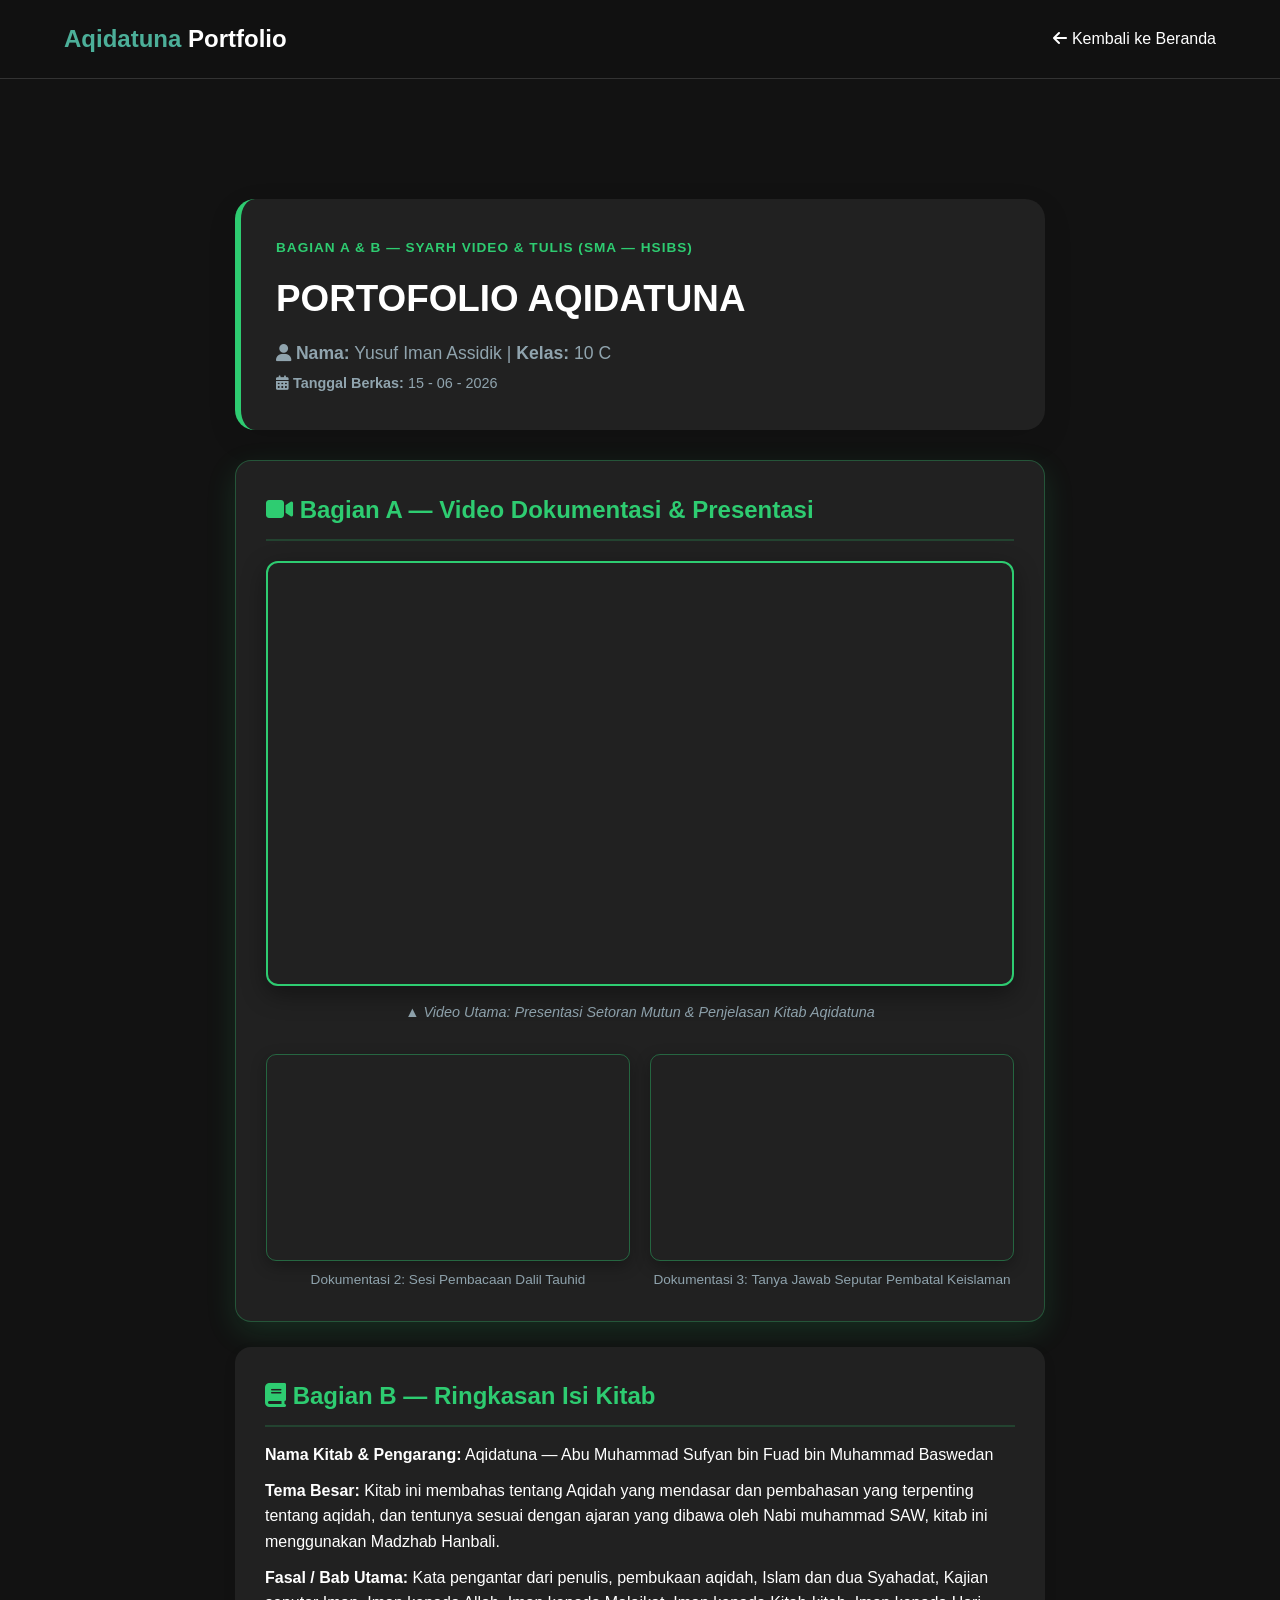
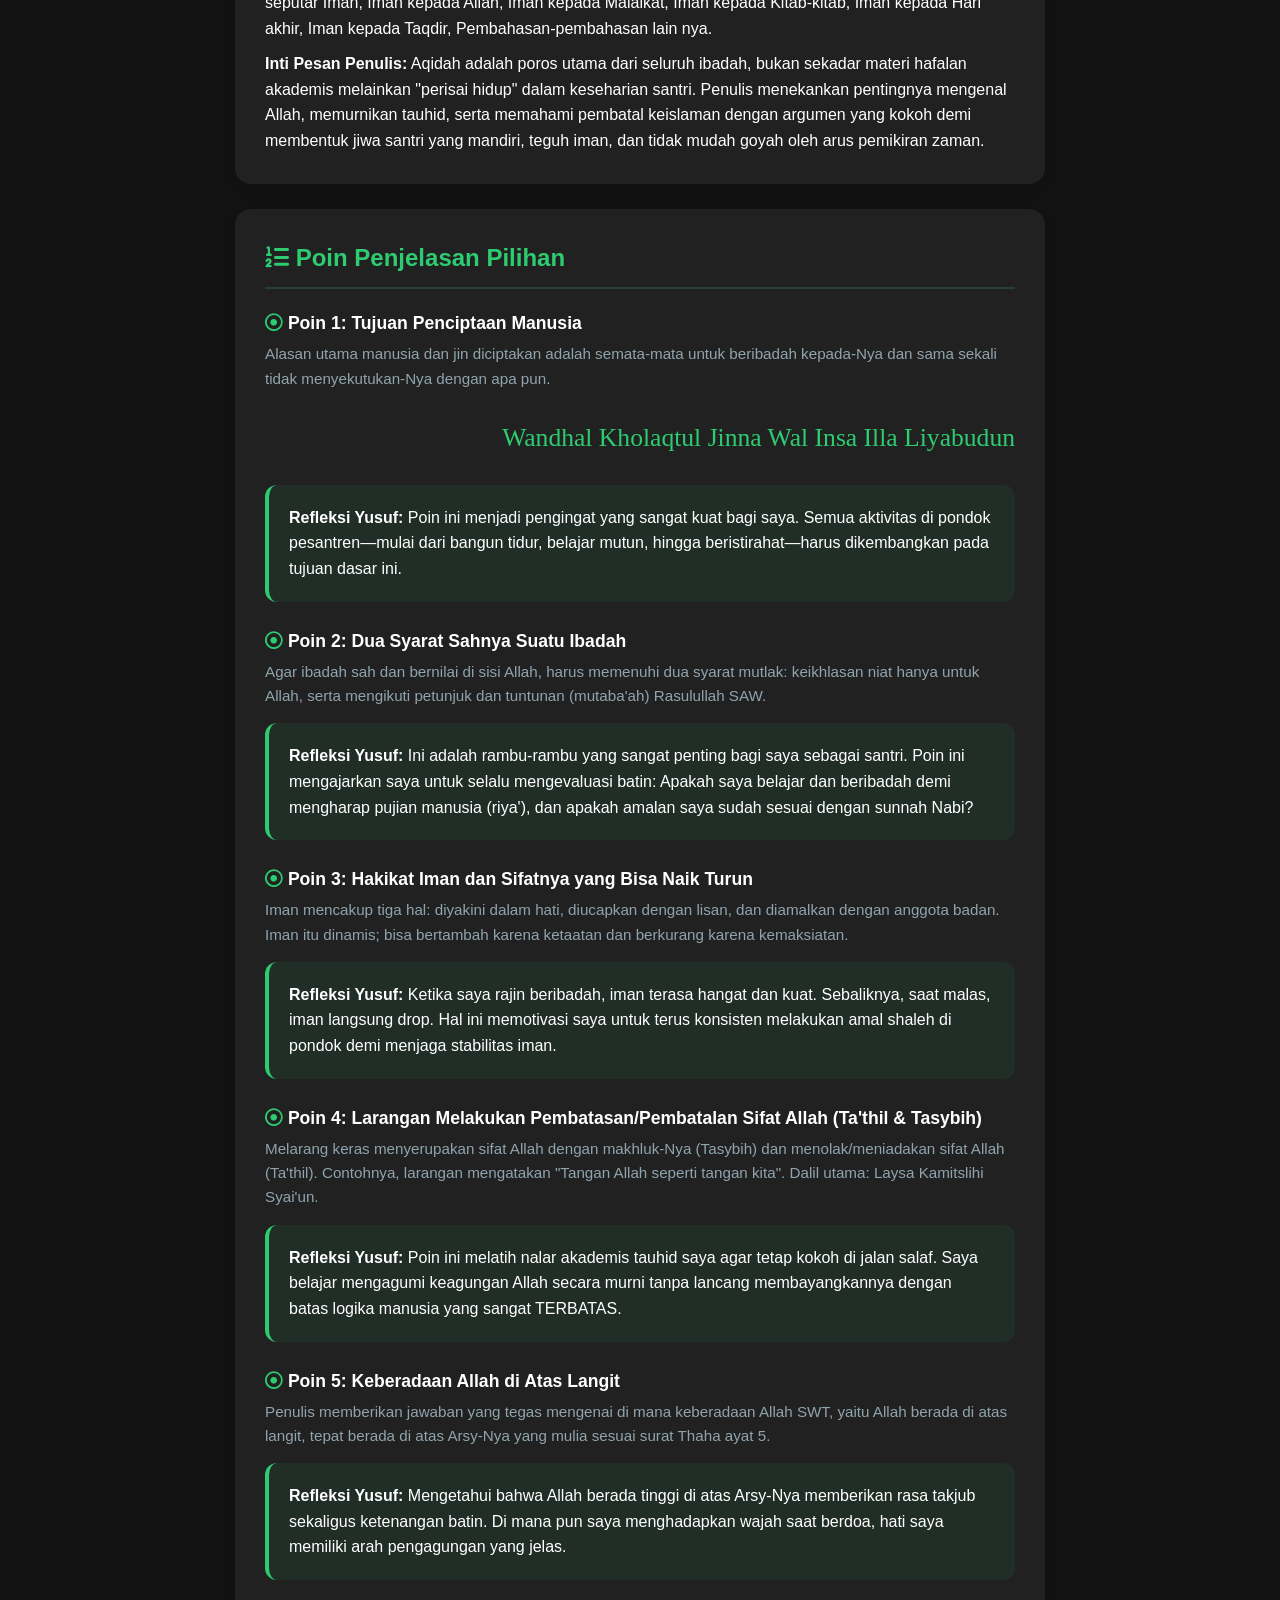
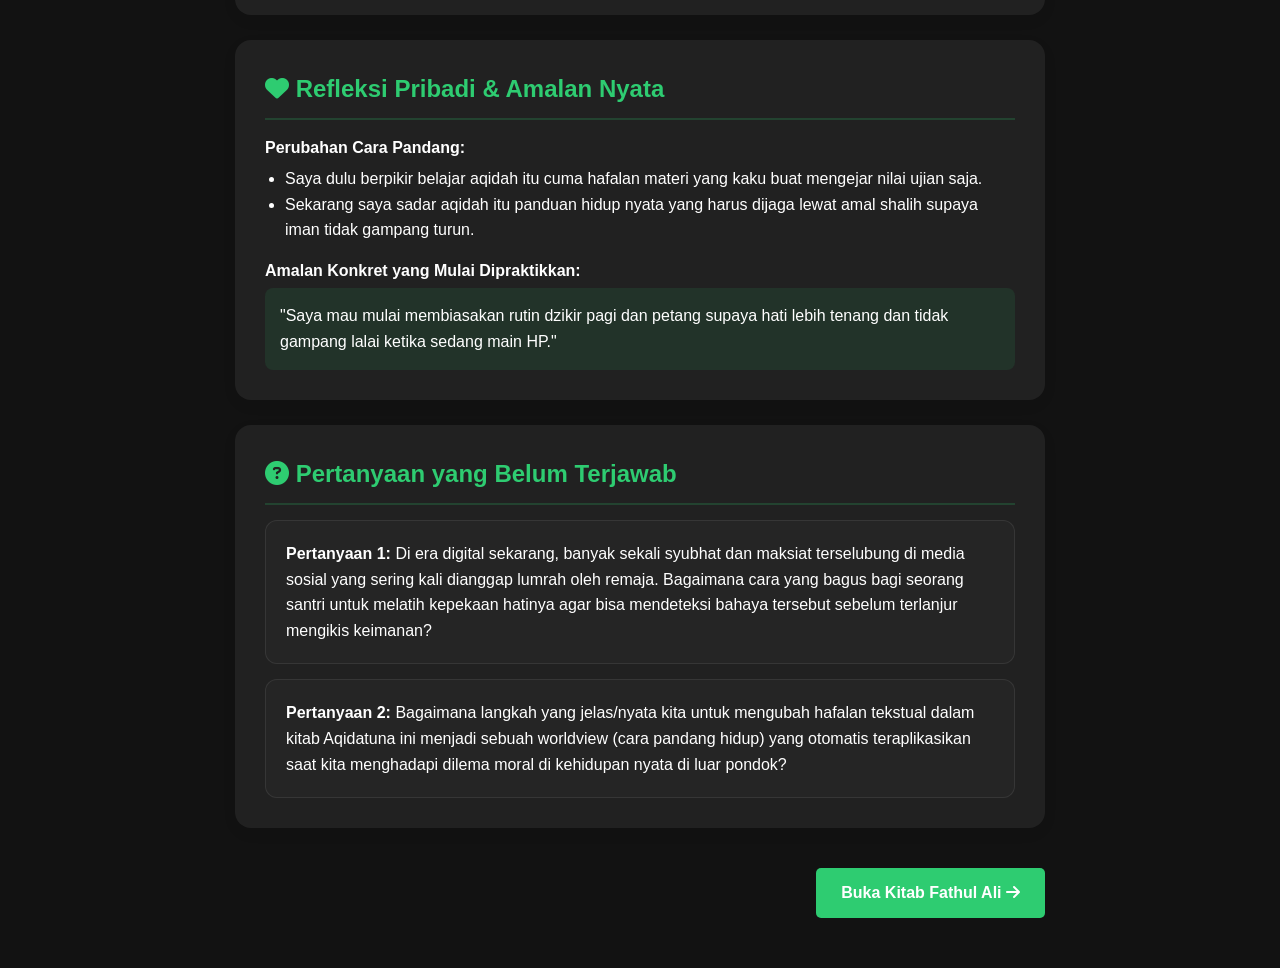
==== portofolio-aqidatuna.html @ bbc08b17 "init project" ====
<!DOCTYPE html>
<html lang="id">
<head>
    <meta charset="UTF-8">
    <meta name="viewport" content="width=device-width, initial-scale=1.0">
    <title>Portofolio Aqidatuna - Yusuf Iman Assidik</title>
    <link rel="stylesheet" href="https://cdnjs.cloudflare.com/ajax/libs/font-awesome/6.5.1/css/all.min.css">
    <link rel="stylesheet" href="style.css">
    <style>
        .parent-container { max-width: 850px; margin: 120px auto 50px auto; padding: 0 20px; }
        .identity-banner { background: var(--card-bg); border-radius: 20px; padding: 35px; border-left: 6px solid #2ecc71; margin-bottom: 30px; box-shadow: 0 10px 30px rgba(0,0,0,0.1); }
        .materi-card { background: var(--card-bg); border-radius: 16px; padding: 30px; margin-bottom: 25px; box-shadow: 0 5px 15px rgba(0,0,0,0.05); }
        .arabic-text { font-size: 1.6rem; font-family: 'Amiri', serif; line-height: 2.5; text-align: right; direction: rtl; margin: 15px 0; color: #2ecc71; }
        .refleksi-box { background: rgba(46, 204, 113, 0.08); padding: 20px; border-radius: 12px; margin-top: 15px; border-left: 4px solid #2ecc71; }
        .qna-card { background: rgba(255,255,255,0.02); border: 1px solid rgba(255,255,255,0.08); padding: 20px; border-radius: 12px; margin-top: 15px; }
        .light-mode .qna-card { background: rgba(0,0,0,0.02); border-color: rgba(0,0,0,0.05); }
        .nav-buttons { display: flex; justify-content: space-between; margin-top: 40px; }
    </style>
</head>
<body class="dark-mode">
    <header class="header">
        <div class="logo"><span>Aqidatuna</span> Portfolio</div>
        <nav>
            <ul class="nav-menu">
                <li><a href="index.html#projects"><i class="fas fa-arrow-left"></i> Kembali ke Beranda</a></li>
            </ul>
        </nav>
    </header>

    <div class="parent-container">
        <div class="identity-banner">
            <span style="color: #2ecc71; font-weight: bold; letter-spacing: 1px; text-transform: uppercase; font-size: 0.85rem;">Bagian A & B — Syarh Video & Tulis (SMA — HSIBS)</span>
            <h1 style="font-size: 2.3rem; margin: 10px 0; color: var(--putih-teks);">PORTOFOLIO AQIDATUNA</h1>
            <p style="font-size: 1.1rem; color: var(--hijau-kalem);"><i class="fas fa-user"></i> <strong>Nama:</strong> Yusuf Iman Assidik | <strong>Kelas:</strong> 10 C</p>
            <p style="font-size: 0.9rem; color: var(--hijau-kalem); margin-top: 5px;"><i class="fas fa-calendar-alt"></i> <strong>Tanggal Berkas:</strong> 15 - 06 - 2026</p>
        </div>

        <div class="materi-card" style="border: 1px solid rgba(46, 204, 113, 0.3); box-shadow: 0 10px 30px rgba(46, 204, 113, 0.15);">
            <h2 style="color: #2ecc71; border-bottom: 2px solid rgba(46, 204, 113, 0.2); padding-bottom: 10px; margin-bottom: 20px;">
                <i class="fas fa-video"></i> Bagian A — Video Dokumentasi & Presentasi
            </h2>
            
            <div class="main-video" style="position: relative; padding-bottom: 56.25%; height: 0; overflow: hidden; max-width: 100%; border-radius: 12px; margin-bottom: 15px; box-shadow: 0 8px 24px rgba(0,0,0,0.4); border: 2px solid #2ecc71;">
                <iframe src="https://drive.google.com/file/d/1DZRh9yDJXl0GiHxTYDhAKfuanOThkNll/view" style="position: absolute; top: 0; left: 0; width: 100%; height: 100%; border: none;" allowfullscreen></iframe>
            </div>
            <p style="color: var(--hijau-kalem); font-size: 0.9rem; margin-bottom: 30px; text-align: center; font-style: italic;">▲ Video Utama: Presentasi Setoran Mutun & Penjelasan Kitab Aqidatuna</p>

            <div class="sub-video-grid" style="display: grid; grid-template-columns: repeat(auto-fit, minmax(280px, 1fr)); gap: 20px;">
                <div>
                    <div style="position: relative; padding-bottom: 56.25%; height: 0; overflow: hidden; border-radius: 10px; box-shadow: 0 5px 15px rgba(0,0,0,0.3); border: 1px solid rgba(46, 204, 113, 0.4);">
                        <iframe src="https://drive.google.com/file/d/14jREDyd_kbwCpRzvKO28LNCaBOlIFTAy/view?usp=drive_link " style="position: absolute; top: 0; left: 0; width: 100%; height: 100%; border: none;" allowfullscreen></iframe>
                    </div>
                    <p style="color: var(--hijau-kalem); font-size: 0.85rem; margin-top: 8px; text-align: center;">Dokumentasi 2: Sesi Pembacaan Dalil Tauhid</p>
                </div>
                <div>
                    <div style="position: relative; padding-bottom: 56.25%; height: 0; overflow: hidden; border-radius: 10px; box-shadow: 0 5px 15px rgba(0,0,0,0.3); border: 1px solid rgba(46, 204, 113, 0.4);">
                        <iframe src="https://drive.google.com/file/d/1yWGfNMpVQgR9YWp_QHHrz1KunPrBne9O/view?usp=drive_link" style="position: absolute; top: 0; left: 0; width: 100%; height: 100%; border: none;" allowfullscreen></iframe>
                    </div>
                    <p style="color: var(--hijau-kalem); font-size: 0.85rem; margin-top: 8px; text-align: center;">Dokumentasi 3: Tanya Jawab Seputar Pembatal Keislaman</p>
                </div>
            </div>
        </div>

        <div class="materi-card">
            <h2 style="color: #2ecc71; border-bottom: 2px solid rgba(46, 204, 113, 0.2); padding-bottom: 10px;"><i class="fas fa-book"></i> Bagian B — Ringkasan Isi Kitab</h2>
            <p style="margin-top: 15px;"><strong>Nama Kitab & Pengarang:</strong> Aqidatuna — Abu Muhammad Sufyan bin Fuad bin Muhammad Baswedan</p>
            <p style="margin-top: 10px;"><strong>Tema Besar:</strong> Kitab ini membahas tentang Aqidah yang mendasar dan pembahasan yang terpenting tentang aqidah, dan tentunya sesuai dengan ajaran yang dibawa oleh Nabi muhammad SAW, kitab ini menggunakan Madzhab Hanbali.</p>
            <p style="margin-top: 10px;"><strong>Fasal / Bab Utama:</strong> Kata pengantar dari penulis, pembukaan aqidah, Islam dan dua Syahadat, Kajian seputar Iman, Iman kepada Allah, Iman kepada Malaikat, Iman kepada Kitab-kitab, Iman kepada Hari akhir, Iman kepada Taqdir, Pembahasan-pembahasan lain nya.</p>
            <p style="margin-top: 10px;"><strong>Inti Pesan Penulis:</strong> Aqidah adalah poros utama dari seluruh ibadah, bukan sekadar materi hafalan akademis melainkan "perisai hidup" dalam keseharian santri. Penulis menekankan pentingnya mengenal Allah, memurnikan tauhid, serta memahami pembatal keislaman dengan argumen yang kokoh demi membentuk jiwa santri yang mandiri, teguh iman, dan tidak mudah goyah oleh arus pemikiran zaman.</p>
        </div>

        <div class="materi-card">
            <h2 style="color: #2ecc71; border-bottom: 2px solid rgba(46, 204, 113, 0.2); padding-bottom: 10px; margin-bottom: 20px;"><i class="fas fa-list-ol"></i> Poin Penjelasan Pilihan</h2>
            <div style="margin-bottom: 25px;">
                <h4 style="color: var(--putih-teks); font-size: 1.1rem;"><i class="far fa-dot-circle" style="color: #2ecc71;"></i> Poin 1: Tujuan Penciptaan Manusia</h4>
                <p style="font-size: 0.95rem; margin-top: 5px; color: var(--hijau-kalem);">Alasan utama manusia dan jin diciptakan adalah semata-mata untuk beribadah kepada-Nya dan sama sekali tidak menyekutukan-Nya dengan apa pun.</p>
                <div class="arabic-text">Wandhal Kholaqtul Jinna Wal Insa Illa Liyabudun</div>
                <div class="refleksi-box"><strong>Refleksi Yusuf:</strong> Poin ini menjadi pengingat yang sangat kuat bagi saya. Semua aktivitas di pondok pesantren—mulai dari bangun tidur, belajar mutun, hingga beristirahat—harus dikembangkan pada tujuan dasar ini.</div>
            </div>
            <div style="margin-bottom: 25px;">
                <h4 style="color: var(--putih-teks); font-size: 1.1rem;"><i class="far fa-dot-circle" style="color: #2ecc71;"></i> Poin 2: Dua Syarat Sahnya Suatu Ibadah</h4>
                <p style="font-size: 0.95rem; margin-top: 5px; color: var(--hijau-kalem);">Agar ibadah sah dan bernilai di sisi Allah, harus memenuhi dua syarat mutlak: keikhlasan niat hanya untuk Allah, serta mengikuti petunjuk dan tuntunan (mutaba'ah) Rasulullah SAW.</p>
                <div class="refleksi-box"><strong>Refleksi Yusuf:</strong> Ini adalah rambu-rambu yang sangat penting bagi saya sebagai santri. Poin ini mengajarkan saya untuk selalu mengevaluasi batin: Apakah saya belajar dan beribadah demi mengharap pujian manusia (riya'), dan apakah amalan saya sudah sesuai dengan sunnah Nabi?</div>
            </div>
            <div style="margin-bottom: 25px;">
                <h4 style="color: var(--putih-teks); font-size: 1.1rem;"><i class="far fa-dot-circle" style="color: #2ecc71;"></i> Poin 3: Hakikat Iman dan Sifatnya yang Bisa Naik Turun</h4>
                <p style="font-size: 0.95rem; margin-top: 5px; color: var(--hijau-kalem);">Iman mencakup tiga hal: diyakini dalam hati, diucapkan dengan lisan, dan diamalkan dengan anggota badan. Iman itu dinamis; bisa bertambah karena ketaatan dan berkurang karena kemaksiatan.</p>
                <div class="refleksi-box"><strong>Refleksi Yusuf:</strong> Ketika saya rajin beribadah, iman terasa hangat dan kuat. Sebaliknya, saat malas, iman langsung drop. Hal ini memotivasi saya untuk terus konsisten melakukan amal shaleh di pondok demi menjaga stabilitas iman.</div>
            </div>
            <div style="margin-bottom: 25px;">
                <h4 style="color: var(--putih-teks); font-size: 1.1rem;"><i class="far fa-dot-circle" style="color: #2ecc71;"></i> Poin 4: Larangan Melakukan Pembatasan/Pembatalan Sifat Allah (Ta'thil & Tasybih)</h4>
                <p style="font-size: 0.95rem; margin-top: 5px; color: var(--hijau-kalem);">Melarang keras menyerupakan sifat Allah dengan makhluk-Nya (Tasybih) dan menolak/meniadakan sifat Allah (Ta'thil). Contohnya, larangan mengatakan "Tangan Allah seperti tangan kita". Dalil utama: Laysa Kamitslihi Syai'un.</p>
                <div class="refleksi-box"><strong>Refleksi Yusuf:</strong> Poin ini melatih nalar akademis tauhid saya agar tetap kokoh di jalan salaf. Saya belajar mengagumi keagungan Allah secara murni tanpa lancang membayangkannya dengan batas logika manusia yang sangat TERBATAS.</div>
            </div>
            <div style="margin-bottom: 5px;">
                <h4 style="color: var(--putih-teks); font-size: 1.1rem;"><i class="far fa-dot-circle" style="color: #2ecc71;"></i> Poin 5: Keberadaan Allah di Atas Langit</h4>
                <p style="font-size: 0.95rem; margin-top: 5px; color: var(--hijau-kalem);">Penulis memberikan jawaban yang tegas mengenai di mana keberadaan Allah SWT, yaitu Allah berada di atas langit, tepat berada di atas Arsy-Nya yang mulia sesuai surat Thaha ayat 5.</p>
                <div class="refleksi-box"><strong>Refleksi Yusuf:</strong> Mengetahui bahwa Allah berada tinggi di atas Arsy-Nya memberikan rasa takjub sekaligus ketenangan batin. Di mana pun saya menghadapkan wajah saat berdoa, hati saya memiliki arah pengagungan yang jelas.</div>
            </div>
        </div>

        <div class="materi-card">
            <h2 style="color: #2ecc71; border-bottom: 2px solid rgba(46, 204, 113, 0.2); padding-bottom: 10px;"><i class="fas fa-heart"></i> Refleksi Pribadi & Amalan Nyata</h2>
            <p style="margin-top: 15px;"><strong>Perubahan Cara Pandang:</strong></p>
            <ul style="margin-left: 20px; margin-top: 5px; line-height: 1.6;">
                <li>Saya dulu berpikir belajar aqidah itu cuma hafalan materi yang kaku buat mengejar nilai ujian saja.</li>
                <li>Sekarang saya sadar aqidah itu panduan hidup nyata yang harus dijaga lewat amal shalih supaya iman tidak gampang turun.</li>
            </ul>
            <p style="margin-top: 15px;"><strong>Amalan Konkret yang Mulai Dipraktikkan:</strong></p>
            <div style="background: rgba(46, 204, 113, 0.1); padding: 15px; border-radius: 8px; font-weight: 500; margin-top: 5px;">
                "Saya mau mulai membiasakan rutin dzikir pagi dan petang supaya hati lebih tenang dan tidak gampang lalai ketika sedang main HP."
            </div>
        </div>

        <div class="materi-card">
            <h2 style="color: #2ecc71; border-bottom: 2px solid rgba(46, 204, 113, 0.2); padding-bottom: 10px;"><i class="fas fa-question-circle"></i> Pertanyaan yang Belum Terjawab</h2>
            <div class="qna-card">
                <p><strong>Pertanyaan 1:</strong> Di era digital sekarang, banyak sekali syubhat dan maksiat terselubung di media sosial yang sering kali dianggap lumrah oleh remaja. Bagaimana cara yang bagus bagi seorang santri untuk melatih kepekaan hatinya agar bisa mendeteksi bahaya tersebut sebelum terlanjur mengikis keimanan?</p>
            </div>
            <div class="qna-card">
                <p><strong>Pertanyaan 2:</strong> Bagaimana langkah yang jelas/nyata kita untuk mengubah hafalan tekstual dalam kitab Aqidatuna ini menjadi sebuah worldview (cara pandang hidup) yang otomatis teraplikasikan saat kita menghadapi dilema moral di kehidupan nyata di luar pondok?</p>
            </div>
        </div>

        <div class="nav-buttons">
            <div></div>
            <a href="portofolio-fathulali.html" class="btn" style="background: #2ecc71;">Buka Kitab Fathul Ali <i class="fas fa-arrow-right"></i></a>
        </div>
    </div>
    <script src="script.js"></script>
</body>
</html>
---- style.css ----
/* Variabel CSS untuk kemudahan perubahan warna */
:root {
    /* DEFAULT DARK MODE COLORS */
    --hijau-kalem: #90A4AE; 
    --hijau-aksen: #4caf99; 
    --hitam-dasar: #121212; 
    --putih-teks: #FFFFFF;
    --ungu-aksen: #0e9c72; 
    --latar-belakang-section: #1c1a27; 
    --card-bg: #212121; 
    --input-bg: #333333; 
    --input-border: #444444; 
    
    /* Global Background untuk Navbar Blur */
    --navbar-bg: rgba(18, 18, 18, 0.8);
    --navbar-border: #333;

    /* Warna Icon & Sosial Media (Tidak Berubah oleh Tema) */
    --python-icon-color: #3776AB;
    --html-icon-color: #E34F26;
    --css-icon-color: #1572B6;
    --design-icon-color: #FF4081; 
    --softskill-icon-color: #4CAF50; 
    --wa-color: #25D366;
    --yt-color: #FF0000; 
    --ig-color: #E1306C; 
    --tiktok-color: #000000;
}

/* ------------------------------------ */
/* LIGHT MODE THEME (CLASS YANG DITAMBAHKAN PADA BODY) */
/* ------------------------------------ */
.light-mode {
    --hijau-kalem: #546E7A; 
    --hitam-dasar: #f4f4f4; 
    --putih-teks: #1f1f1f; 
    --latar-belakang-section: #EAEAEA; 
    --card-bg: #ffffff; 
    --input-bg: #F0F0F0; 
    --input-border: #CCCCCC; 
    
    --navbar-bg: rgba(255, 255, 255, 0.8); 
    --navbar-border: #ccc;
}

/* Reset Dasar */
* {
    margin: 0;
    padding: 0;
    box-sizing: border-box;
    font-family: 'Arial', sans-serif;
}

body {
    background-color: var(--hitam-dasar); 
    color: var(--putih-teks);
    line-height: 1.6;
    transition: background-color 0.5s, color 0.5s; /* Transisi tema smooth */
}

html {
    scroll-behavior: smooth;
}

/* Styling Tambahan untuk Aksesibilitas (Screen Readers Only) */
.sr-only {
    position: absolute;
    width: 1px;
    height: 1px;
    padding: 0;
    margin: -1px;
    overflow: hidden;
    clip: rect(0, 0, 0, 0);
    border: 0;
}

/* ------------------------------------ */
/* Header / Navigasi          */
/* ------------------------------------ */
.header {
    position: sticky;
    top: 0;
    z-index: 1000;
    background-color: var(--navbar-bg); 
    backdrop-filter: blur(8px);
    -webkit-backdrop-filter: blur(8px);
    border-bottom: 1px solid var(--navbar-border);
    transition: background-color 0.5s, border-bottom 0.5s;
    display: flex;
    justify-content: space-between;
    align-items: center;
    padding: 20px 5%;
}

.logo {
    font-size: 1.5rem;
    font-weight: bold;
}

.logo span:first-child {
    color: var(--hijau-aksen);
}

.nav-menu {
    display: flex;
    list-style: none;
}

.nav-menu li a {
    text-decoration: none;
    color: var(--putih-teks);
    margin-left: 30px;
    font-size: 1rem;
    transition: color 0.3s;
}

.nav-menu li a:hover, .nav-menu li a.active {
    color: var(--hijau-aksen);
}

/* Container Kontrol Header (Tombol Mode & Hamburger) */
.header-controls {
    display: flex;
    align-items: center;
    gap: 15px;
}

/* Tombol Mode Gelap/Terang */
.theme-toggle-btn {
    background: none;
    border: none;
    cursor: pointer;
    font-size: 1.2rem;
    color: var(--putih-teks);
    transition: color 0.3s;
    padding: 5px;
    border-radius: 50%;
    display: flex;
    align-items: center;
    justify-content: center;
}

.theme-toggle-btn:hover {
    color: var(--hijau-aksen);
    background-color: rgba(255, 255, 255, 0.1);
}

.mobile-only-mode {
    display: none; 
}

/* ------------------------------------ */
/* MENU HAMBURGER BARU */
/* ------------------------------------ */
.hamburger {
    background: none;
    border: none;
    cursor: pointer;
    width: 30px; 
    height: 20px;
    position: relative;
    display: none; 
    flex-direction: column;
    justify-content: space-between;
    padding: 0;
}

.bar {
    display: block;
    width: 100%;
    height: 3px;
    background-color: var(--putih-teks);
    border-radius: 5px;
    transition: all 0.3s ease-in-out;
}

/* Animasi Silang */
.hamburger.active .bar:nth-child(1) {
    transform: translateY(8px) rotate(45deg);
}

.hamburger.active .bar:nth-child(2) {
    opacity: 0;
}

.hamburger.active .bar:nth-child(3) {
    transform: translateY(-8px) rotate(-45deg);
}

/* ------------------------------------ */
/* HERO SECTION             */
/* ------------------------------------ */
.hero {
    display: flex;
    align-items: center;
    justify-content: space-between;
    padding: 50px 5%;
    min-height: 80vh;
}

.hero-content {
    flex: 1;
    max-width: 50%;
    padding-bottom: 20px; 
}

.hero-title-small {
    font-size: 1.5rem;
    font-weight: normal;
    margin-bottom: 5px; 
}

.hero-title-large {
    font-size: 3rem;
    font-weight: 900;
    margin-bottom: 10px; 
    color: var(--hijau-kalem); 
    white-space: nowrap; 
    overflow: hidden;
    text-overflow: ellipsis;
}

.hero-subtitle {
    font-size: 1.15rem; 
    color: var(--putih-teks); 
    margin-bottom: 5px; 
    white-space: nowrap; 
    overflow: hidden;
    text-overflow: ellipsis;
}

.hero-extra-text {
    font-size: 1.2rem;
    color: var(--hijau-aksen); 
    font-weight: bold;
    display: inline-block;
    margin-top: 5px; 
    margin-bottom: 15px; 
    min-height: 1.2rem;
}

/* Kursus Typing Effect */
.typing-cursor {
    display: inline-block;
    width: 3px;
    height: 1.2em;
    background-color: var(--hijau-aksen);
    margin-left: 5px;
    animation: blink 0.7s infinite;
}

@keyframes blink {
    0%, 100% { opacity: 1; }
    50% { opacity: 0; }
}


/* Tombol Aksi */
.hero-actions {
    display: flex;
    gap: 20px;
    align-items: center;
    margin-top: 10px; 
    margin-bottom: 30px; 
}

.btn {
    background-color: var(--ungu-aksen);
    color: var(--putih-teks);
    padding: 12px 25px;
    text-decoration: none;
    border-radius: 5px;
    font-weight: bold;
    transition: background-color 0.3s;
    border: none;
    cursor: pointer;
}

.btn-secondary {
    background-color: transparent;
    border: 2px solid var(--putih-teks);
}

.btn:hover {
    background-color: var(--hijau-aksen);
}

/* LOGO SOSIAL MEDIA (umum) */
.social-links {
    display: flex;
    gap: 15px;
    align-items: center;
}

.social-icon {
    display: flex;
    justify-content: center;
    align-items: center;
    width: 45px;
    height: 45px;
    font-size: 1.5rem;
    color: var(--putih-teks); 
    background-color: transparent;
    border-radius: 50%;
    text-decoration: none;
    transition: all 0.3s ease-in-out;
}

/* Warna Asal */
.social-icon.youtube { color: var(--yt-color); }
.social-icon.whatsapp { color: var(--wa-color); }
.social-icon.instagram { color: var(--ig-color); }
.social-icon.tiktok { color: var(--putih-teks); background-color: var(--tiktok-color); }

/* Efek Hover Sosial Media */
.social-icon.youtube:hover {
    background-color: var(--yt-color);
    color: #FFFFFF; 
    box-shadow: 0 0 10px 3px var(--yt-color); 
}

.social-icon.whatsapp:hover {
    background-color: var(--wa-color);
    color: #FFFFFF; 
    box-shadow: 0 0 10px 3px var(--wa-color); 
}

.social-icon.instagram:hover {
    background-image: linear-gradient(45deg, #f09433, #e6683c, #dc2743, #cc2366, #bc1888);
    color: #FFFFFF; 
    box-shadow: 0 0 10px 3px var(--ig-color); 
}

.social-icon.tiktok:hover {
    background-color: var(--tiktok-color);
    color: #FFFFFF; 
    box-shadow: 0 0 10px 3px var(--tiktok-color);
}


/* Hero Image (Lingkaran Aksen) */
.hero-image-container {
    flex: 1;
    display: flex;
    justify-content: center;
    align-items: center;
    position: relative;
    will-change: transform;
    transition: transform 0.1s ease-out; 
}

.hero-image-wrapper {
    width: 400px; 
    height: 400px;
    background-color: var(--ungu-aksen); 
    border-radius: 50%; 
    overflow: hidden;
    transition: background-color 0.5s; 
}

.hero-image {
    width: 100%;
    height: 100%;
    object-fit: cover;
    transform: translateY(10px); 
    transition: transform 0.5s;
}

/* ------------------------------------ */
/* ABOUT ME SECTION          */
/* ------------------------------------ */

.about-me-section {
    background-color: var(--hitam-dasar); 
    padding: 80px 5%;
}

.about-container {
    display: flex;
    flex-direction: row; 
    align-items: center;
    width: 100%; 
    max-width: 1200px;
    margin: 0 auto; 
    padding: 0;
    background: transparent; 
    border-radius: 0;
}

/* Judul "About me" Gaya Oval Besar */
.heading-box {
    background: transparent;
    color: var(--putih-teks);
    display: inline-block;
    padding: 0;
    font-size: 2.5rem; 
    font-weight: bold;
    margin-bottom: 30px;
    box-shadow: none;
    position: relative;
    padding-left: 20px; 
    line-height: 1;
}

.heading-box::before {
    content: "";
    position: absolute;
    top: 50%;
    left: 0;
    transform: translateY(-50%);
    width: 150px; 
    height: 60px; 
    background-color: var(--ungu-aksen); 
    border-radius: 30px; 
    z-index: -1; 
}

/* About Content (Teks Kanan) */
.about-me-section .about-content {
    flex: 1;
    padding-left: 50px; 
    padding-right: 0;
    max-width: none; 
}

.about-paragraph {
    font-size: 1rem;
    line-height: 1.8;
    opacity: 0.8; 
    margin-top: 15px;
}

/* About Image (Foto Kiri) */
.about-me-section .about-image-wrapper {
    width: 350px; 
    height: 350px;
    position: relative;
    margin-right: 50px; 
    margin-left: 0;
}

.about-me-section .about-image-wrapper::before {
    content: "";
    position: absolute;
    top: 50%;
    left: 50%;
    transform: translate(-50%, -50%);
    width: 100%;
    height: 100%;
    background-color: var(--ungu-aksen); 
    border-radius: 50%;
    opacity: 0.7;
    box-shadow: 0 0 0 10px rgba(255, 255, 255, 0.1); 
    z-index: 1;
}

.about-me-section .about-image {
    width: 100%;
    height: 100%;
    object-fit: cover;
    border-radius: 50%;
    position: relative;
    z-index: 2;
}

/* ------------------------------------ */
/* SKILLS & PROJECTS SECTION       */
/* ------------------------------------ */

.skills-section, .projects-section {
    background-color: var(--latar-belakang-section);
    padding: 80px 5%;
    text-align: center;
}

.skills-container, .projects-container {
    max-width: 1200px;
    margin: 0 auto;
}

.skills-header, .projects-header {
    margin-bottom: 50px;
}

.skills-header h2, .projects-header h2 {
    font-size: 2.5rem;
    margin-bottom: 10px;
    font-weight: 900;
}

.skills-header .accent-text, .projects-header .accent-text {
    color: var(--hijau-aksen); 
}

.skills-subtitle, .projects-subtitle {
    max-width: 600px;
    margin: 0 auto;
    opacity: 0.7;
}

/* Grid KECIL untuk 3 Kolom Skills */
.skills-grid-small {
    display: grid;
    grid-template-columns: repeat(auto-fit, minmax(250px, 1fr)); 
    gap: 20px;
    max-width: 100%; 
    margin: 0 auto;
}

.skill-card {
    background: var(--card-bg);
    padding: 25px;
    border-radius: 20px;
    text-align: center;
    border: 1px solid var(--navbar-border);
    transition: 0.3s;
    display: flex;
    flex-direction: column;
    justify-content: space-between;
}

/* Efek Hover/Animasi Kartu */
.skill-card:hover {
    transform: translateY(-8px) scale(1.02); 
    box-shadow: 0 15px 40px rgba(0, 0, 0, 0.4), 0 0 20px var(--ungu-aksen); 
}

.light-mode .skill-card:hover {
    box-shadow: 0 10px 30px rgba(0, 0, 0, 0.2), 0 0 15px var(--ungu-aksen);
}

/* Styling Ikon SVG */
.skill-card .skill-icon {
    width: 3rem; 
    height: 3rem;
    color: var(--ungu-aksen); 
    margin-bottom: 15px;
    transition: color 0.3s;
}

/* EFEK HOVER ICON SPESIFIK */
.skill-card:nth-child(1):hover .skill-icon { color: var(--python-icon-color); }
.skill-card:nth-child(2):hover .skill-icon { color: var(--html-icon-color); }
.skill-card:nth-child(3):hover .skill-icon { color: var(--css-icon-color); }
.skill-card:nth-child(4):hover .skill-icon { color: var(--design-icon-color); } 
.skill-card:nth-child(5):hover .skill-icon { color: var(--softskill-icon-color); } 
.skill-card:nth-child(6):hover .skill-icon { color: #FFC107; } /* Warna Ikon Pendidikan Islam */

.skill-card h3 {
    font-size: 1.2rem;
    margin-bottom: 20px;
    color: var(--putih-teks);
}

/* Styling Progress Bar */
.progress-bar-container {
    background-color: #333;
    border-radius: 20px;
    height: 25px;
    overflow: hidden;
    position: relative;
    transition: box-shadow 0.5s;
}

.light-mode .progress-bar-container {
    background-color: #e0e0e0; 
}

.skill-card:hover .progress-bar-container {
    box-shadow: 0 0 15px rgba(255, 255, 255, 0.1); 
}

.progress-bar {
    height: 100%;
    display: flex;
    align-items: center;
    justify-content: flex-end;
    padding-right: 10px;
    font-weight: bold;
    color: var(--putih-teks);
    font-size: 0.8rem;
    background-color: var(--hijau-aksen);
    border-radius: 20px;
    box-shadow: 0 0 10px var(--hijau-aksen);
    transition: width 1s ease-out, box-shadow 0.5s;
}

/* Progress Bar Specific Colors */
.progress-bar.python-bar {
    background-color: var(--python-icon-color);
    box-shadow: 0 0 10px var(--python-icon-color);
}

.progress-bar.html-bar {
    background-color: var(--html-icon-color);
    box-shadow: 0 0 10px var(--html-icon-color);
}

.progress-bar.css-bar {
    background-color: var(--css-icon-color);
    box-shadow: 0 0 10px var(--css-icon-color);
}

/* ------------------------------------ */
/* GAYA BARU: PROJECT CARD GRID         */
/* ------------------------------------ */

.project-filter-nav {
    display: flex;
    justify-content: center;
    gap: 30px;
    margin-bottom: 50px;
    margin-top: 20px;
}

.filter-item {
    text-decoration: none;
    color: var(--putih-teks);
    opacity: 0.6;
    padding: 5px 0;
    position: relative;
    transition: opacity 0.3s;
    font-weight: bold;
    letter-spacing: 1px;
}

.filter-item:hover, .filter-item.active {
    opacity: 1;
    color: var(--hijau-aksen);
}

.filter-item.active::after {
    content: '';
    position: absolute;
    left: 0;
    bottom: -5px;
    width: 100%;
    height: 3px;
    background-color: var(--hijau-aksen);
}


/* Grid 3 Kolom untuk Projects */
.projects-grid-3col {
    display: grid;
    grid-template-columns: repeat(auto-fit, minmax(300px, 1fr));
    gap: 30px;
}

.project-video-grid {
    display: grid;
    grid-template-columns: repeat(auto-fit, minmax(400px, 1fr));
    gap: 25px;
    padding: 20px 0;
}
.project-card {
    min-height: 300px;
    border-radius: 5px;
    overflow: hidden;
    position: relative; 
    text-align: left;
    transition: transform 0.3s, opacity 0.3s; /* Tambahkan transisi opacity */
    box-shadow: 0 4px 20px rgba(0, 0, 0, 0.5);
    cursor: pointer;
}

.project-card:hover {
    transform: translateY(-5px);
}


/* Isi Proyek (Teks yang terlihat sebelum hover) */
.project-content {
    background-color: var(--card-bg); 
    color: var(--putih-teks);
    padding: 20px;
    height: 100%;
    display: flex;
    flex-direction: column;
    justify-content: center;
    align-items: center;
}

.project-title {
    font-size: 1.5rem;
    margin-bottom: 10px;
    color: var(--hijau-aksen);
    text-align: center;
}

.project-description {
    opacity: 0.7;
    font-size: 1rem;
    text-align: center;
}

/* Container Grid */
.projects-grid-3col {
    display: grid;
    grid-template-columns: repeat(auto-fit, minmax(320px, 1fr));
    gap: 30px;
    margin-top: 50px;
}

/* Card Styling */
.project-card {
    background: #1e1e26; /* Sesuaikan dengan dark mode kamu */
    border-radius: 16px;
    overflow: hidden;
    transition: all 0.3s ease;
    border: 1px solid rgba(255, 255, 255, 0.05);
}

.project-card:hover {
    transform: translateY(-10px);
    box-shadow: 0 15px 30px rgba(0, 0, 0, 0.4);
    border-color: #3b82f6; /* Warna aksen biru */
}

/* Image Wrapper */
.project-img-wrapper {
    width: 100%;
    height: 200px;
    overflow: hidden;
}

.project-img-wrapper img {
    width: 100%;
    height: 100%;
    object-fit: cover;
    transition: transform 0.5s ease;
}

.project-card:hover .project-img-wrapper img {
    transform: scale(1.1);
}

/* Info Section */
.project-info {
    padding: 20px;
}

.category-tag {
    font-size: 12px;
    color: #3b82f6;
    text-transform: uppercase;
    font-weight: 600;
    letter-spacing: 1px;
}

.project-title {
    margin: 10px 0;
    font-size: 1.25rem;
    color: #fff;
}

.project-description {
    font-size: 0.9rem;
    color: #a1a1aa;
    line-height: 1.6;
    margin-bottom: 20px;
}

/* Button View */
.btn-view {
    display: inline-flex;
    align-items: center;
    gap: 8px;
    color: #fff;
    text-decoration: none;
    font-weight: 500;
    font-size: 0.9rem;
    transition: gap 0.3s ease;
}

.btn-view:hover {
    gap: 15px;
    color: #3b82f6;
}
/* OVERLAY (LAPISAN HITAM) DAN EFEK HOVER */
.project-overlay {
    position: absolute;
    top: 0;
    left: 0;
    width: 100%;
    height: 100%;
    background-color: rgba(0, 0, 0, 0.75);
    display: flex;
    justify-content: center;
    align-items: center;
    opacity: 0; 
    transform: translateY(-100%);
    visibility: hidden;
    transition: opacity 0.5s ease-out, transform 0.5s ease-out, visibility 0.5s;
}

.project-card:hover .project-overlay {
    opacity: 1; 
    visibility: visible;
    transform: translateY(0); 
}

.btn-project-view {
    background: transparent;
    border: 2px solid var(--putih-teks); 
    color: var(--putih-teks);
    padding: 10px 25px;
    text-decoration: none;
    font-weight: bold;
    border-radius: 5px;
    transition: background-color 0.3s, border-color 0.3s;
}

.btn-project-view:hover {
    background-color: var(--hijau-aksen);
    border-color: var(--hijau-aksen);
    color: var(--hitam-dasar);
}

/* ------------------------------------ */
/* CONTACT SECTION (GAYA BARU)       */
/* ------------------------------------ */
.contact-section {
    background-color: var(--hitam-dasar); 
    padding: 80px 5%;
    text-align: center;
}

.contact-container {
    max-width: 1000px;
    margin: 0 auto;
}

.contact-header {
    margin-bottom: 50px;
}

.contact-header h2 {
    font-size: 2.5rem;
    margin-bottom: 10px;
    font-weight: 900;
}

.contact-header .accent-text {
    color: var(--hijau-aksen);
}

.contact-subtitle {
    opacity: 0.8;
}

.contact-grid {
    display: grid;
    grid-template-columns: 1fr 1.5fr; /* 1 bagian untuk info, 1.5 bagian untuk form */
    gap: 50px;
    align-items: flex-start;
    text-align: left;
}

/* Gaya Kartu Info Kontak */
.contact-info {
    background-color: var(--card-bg);
    padding: 30px;
    border-radius: 10px;
    box-shadow: 0 4px 20px rgba(0, 0, 0, 0.3);
}

.contact-info h3 {
    color: var(--hijau-aksen);
    margin-bottom: 20px;
    font-size: 1.5rem;
}

.contact-info p {
    margin-bottom: 15px;
    display: flex;
    align-items: center;
    gap: 10px;
}

.contact-info a {
    color: var(--putih-teks);
    text-decoration: none;
    transition: color 0.3s;
}

.contact-info a:hover {
    color: var(--hijau-aksen);
}

.contact-info .fas, .contact-info .fab {
    color: var(--ungu-aksen);
    font-size: 1.1rem;
}

.social-links-contact {
    margin-top: 15px;
    display: flex;
    gap: 15px;
}

/* Gaya Form Kontak */
.contact-form-placeholder form {
    display: flex;
    flex-direction: column;
    gap: 15px;
    padding: 30px;
    background-color: var(--card-bg);
    border-radius: 15px;
    box-shadow: 0 10px 30px rgba(0,0,0,0.2);
}

.contact-form-placeholder input, 
.contact-form-placeholder textarea {
    width: 100%;
    padding: 12px 15px;
    background: var(--input-bg);
    border: 1px solid var(--input-border);
    color: var(--putih-teks);
    border-radius: 8px;
    outline: none;
    transition: 0.3s;
}

.contact-form-placeholder input:focus, 
.contact-form-placeholder textarea:focus {
    border-color: var(--hijau-aksen);
    box-shadow: 0 0 8px rgba(76, 175, 153, 0.3);
}

.form-note {
    font-size: 0.8rem;
    opacity: 0.6;
    text-align: center;
}

/* ------------------------------------ */
/* FOOTER SECTION            */
/* ------------------------------------ */
.footer {
    background-color: #0d0d0d; 
    color: #999;
    padding: 30px 5%;
    text-align: center;
    border-top: 1px solid #222;
    display: flex;
    justify-content: space-between;
    align-items: center;
    flex-wrap: wrap;
}

.footer p {
    font-size: 0.9rem;
    margin: 5px 0;
}

.footer span {
    color: var(--hijau-aksen);
    font-weight: bold;
}

.footer-social-links {
    display: flex;
    gap: 15px;
    margin-top: 5px;
}

.footer-social-links .social-icon {
    width: 35px;
    height: 35px;
    font-size: 1.2rem;
}

/* ------------ REVISI TAMBAHAN KOTAK DETIL PROYEK ------------ */
.project-detail-section {
    padding: 4rem 0;
    min-height: 80vh;
}

.container-narrow {
    max-width: 900px;
    margin: 0 auto;
    padding: 0 1.5rem;
}

.detail-header {
    text-align: center;
    margin-bottom: 3rem;
}

.detail-header h1 {
    font-size: 2.5rem;
    color: var(--putih-teks);
    font-weight: 700;
}

.project-video-grid {
    display: grid;
    grid-template-columns: repeat(auto-fit, minmax(320px, 1fr));
    gap: 2rem;
    margin-bottom: 2rem;
}

.video-wrapper {
    position: relative;
    width: 100%;
    border-radius: 12px;
    overflow: hidden;
    background: #000;
    box-shadow: 0 8px 20px rgba(0,0,0,0.3);
}

.video-wrapper iframe, .video-wrapper video {
    width: 100%;
    aspect-ratio: 16/9;
    display: block;
    border: none;
}

/* ==========================================================================
   STYLING RESPONSIF UNTUK VIDEO SHOWCASE (BAGIAN A)
   ========================================================================== */

.video-showcase-section {
    margin-bottom: 40px;
}

/* Memastikan aspek rasio video tetap 16:9 di semua ukuran layar */
.main-video-wrapper, .sub-video-wrapper {
    position: relative;
    padding-bottom: 56.25%; 
    height: 0;
    overflow: hidden;
    border-radius: 12px;
    background-color: #000;
}

.main-video-wrapper iframe, .sub-video-wrapper iframe {
    position: absolute;
    top: 0;
    left: 0;
    width: 100%;
    height: 100%;
    border: none;
}

/* Efek Glow Sesuai Karakteristik Kitab */
.aqidah-glow {
    box-shadow: 0 10px 30px rgba(46, 204, 113, 0.2);
    border: 2px solid #2ecc71;
}

.fikih-glow {
    box-shadow: 0 10px 30px rgba(52, 152, 219, 0.2);
    border: 2px solid #3498db;
}

.sirah-glow {
    box-shadow: 0 10px 30px rgba(230, 126, 34, 0.2);
    border: 2px solid #e67e22;
}

/* Grid layout untuk 2 video pendukung di bawah video utama */
.sub-video-grid {
    display: grid;
    grid-template-columns: repeat(auto-fit, minmax(280px, 1fr));
    gap: 20px;
    margin-top: 20px;
}

.video-caption {
    font-size: 0.85rem;
    margin-top: 8px;
    text-align: center;
    color: #7f8c8d;
}

.video-caption.main-caption {
    font-size: 0.9rem;
    margin-bottom: 25px;
    font-style: italic;
}

/* ------------------------------------ */
/* MEDIA QUERIES (RESPONSIVE)   */
/* ------------------------------------ */
@media (max-width: 768px) {
    /* Sembunyikan navigasi menu bawaan agar tidak berantakan sebelum diklik */
    .nav-desktop {
        display: none !important;
    }

    /* TAMPILKAN TOMBOL HAMBURGER YANG SEBENARNYA */
    .hamburger {
        display: flex !important; /* Mengubah dari none menjadi flex agar tombol muncul */
        z-index: 1001; /* Memastikan tombol berada di lapisan paling atas */
    }
    
    /* --- ANIMASI MENU NAVIGASI YANG HALUS --- */
    .nav-menu {
        flex-direction: column;
        align-items: flex-start; 
        width: 100%;
        position: absolute;
        top: 100%; 
        left: 0;
        background-color: var(--navbar-bg); 
        backdrop-filter: blur(10px);
        -webkit-backdrop-filter: blur(10px);
        z-index: 10;
        padding: 20px 0;
        border-top: 1px solid var(--navbar-border);
        
        /* Kondisi tertutup (Default) */
        opacity: 0; 
        visibility: hidden; 
        transform: translateY(-20px); 
        transition: opacity 0.4s ease-in-out, transform 0.4s ease-in-out, visibility 0.4s;
    }

    /* KETIKA MENU AKTIF (DIKLIK VIA JAVASCRIPT) */
    .nav-menu.active {
        opacity: 1 !important; 
        visibility: visible !important; 
        transform: translateY(0) !important; 
    }
    
    /* Beri jeda animasi untuk setiap item */
    .nav-menu.active li:nth-child(1) { transition-delay: 0.05s; }
    .nav-menu.active li:nth-child(2) { transition-delay: 0.1s; }
    .nav-menu.active li:nth-child(3) { transition-delay: 0.15s; }
    .nav-menu.active li:nth-child(4) { transition-delay: 0.2s; }
    .nav-menu.active li:nth-child(5) { transition-delay: 0.25s; }
    .nav-menu.active li:nth-child(6) { transition-delay: 0.3s; }

    .nav-menu li {
        margin: 10px 0;
        width: 100%; 
    }

    .nav-menu li a {
        margin: 0;
        padding: 15px 20px; 
        display: block;
        border-bottom: 1px solid var(--navbar-border);
        transition: background-color 0.3s, padding-left 0.3s;
    }

    .nav-menu li a:hover {
        background-color: rgba(255, 255, 255, 0.05);
        padding-left: 25px; 
    }

    /* --- GAYA RESPONSIVE UNTUK BAGIAN LAIN --- */
    .hero {
        flex-direction: column;
        text-align: center;
        padding-top: 50px;
    }

    .hero-content {
        max-width: 100%;
        order: 1; 
    }

    .hero-image-container {
        order: 2; 
        margin-bottom: 40px;
    }
    
    .social-links {
        justify-content: center;
    }

    .hero-title-large {
        font-size: 2rem;
    }
    
    .hero-actions {
        flex-direction: column; 
        width: 100%; 
    }

    .btn, .btn-secondary {
        width: 80%; 
        max-width: 300px;
        margin: 5px auto; 
    }
    
    .about-container {
        flex-direction: column;
        width: 100%;
        padding: 20px;
    }

    .about-me-section .about-image-wrapper {
        order: 1; 
        margin-right: 0;
        margin-bottom: 30px;
        width: 200px;
        height: 200px;
    }

    .about-me-section .about-content {
        order: 2; 
        padding-left: 0;
        text-align: center;
    }
    
    .heading-box {
        font-size: 2rem;
        padding-left: 10px;
    }

    .heading-box::before {
        width: 120px; 
        height: 50px; 
        border-radius: 25px;
    }

    .skills-grid-small {
        grid-template-columns: 1fr;
    }
    
    .projects-grid-3col {
        grid-template-columns: 1fr;
    }
    
    .project-filter-nav {
        flex-wrap: wrap;
        gap: 15px;
    }

    .projects-header h2 {
        font-size: 2rem;
    }

    /* Responsif Contact Section */
    .contact-grid {
        grid-template-columns: 1fr; 
        gap: 30px;
    }

    .contact-info {
        text-align: center;
    }
    
    .contact-info p {
        justify-content: center;
    }

    .social-links-contact {
        justify-content: center;
    }
    
    .footer {
        flex-direction: column;
    }
    .footer-social-links {
        justify-content: center;
        margin-top: 15px;
    }}
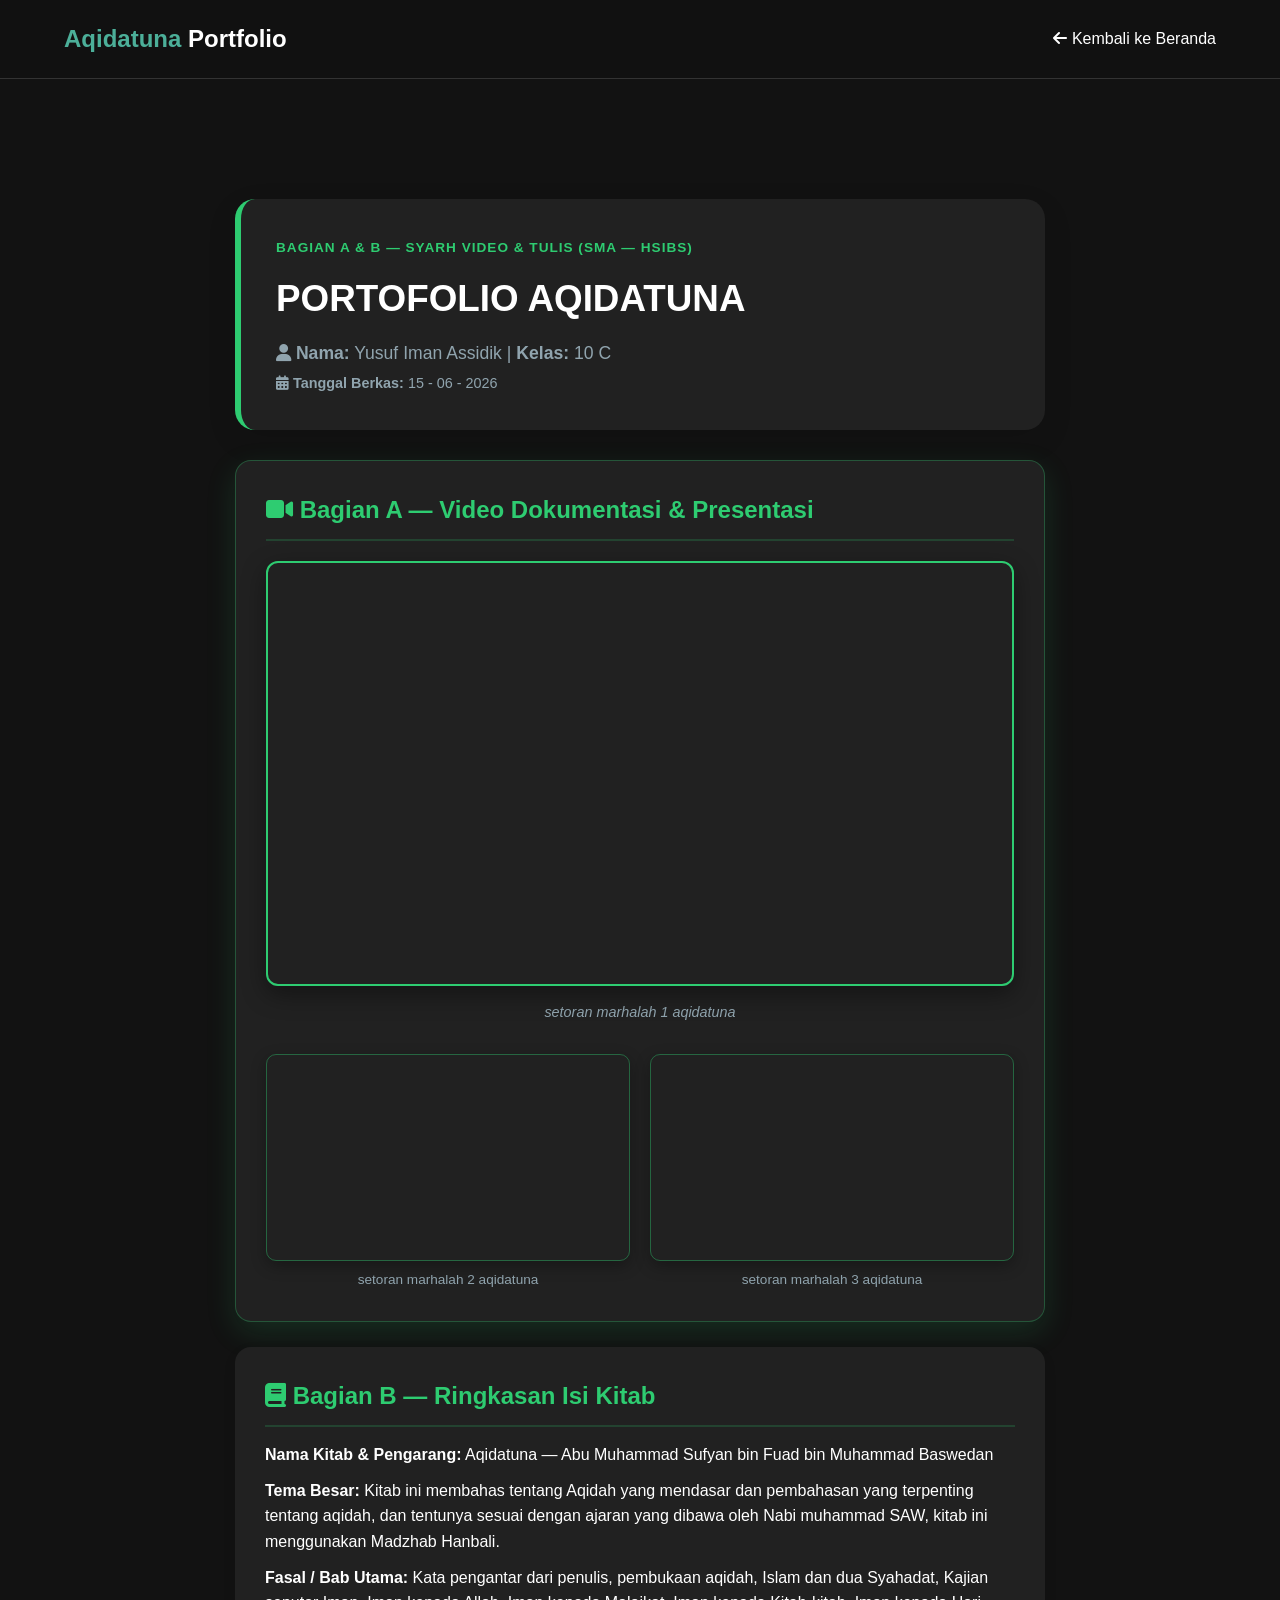
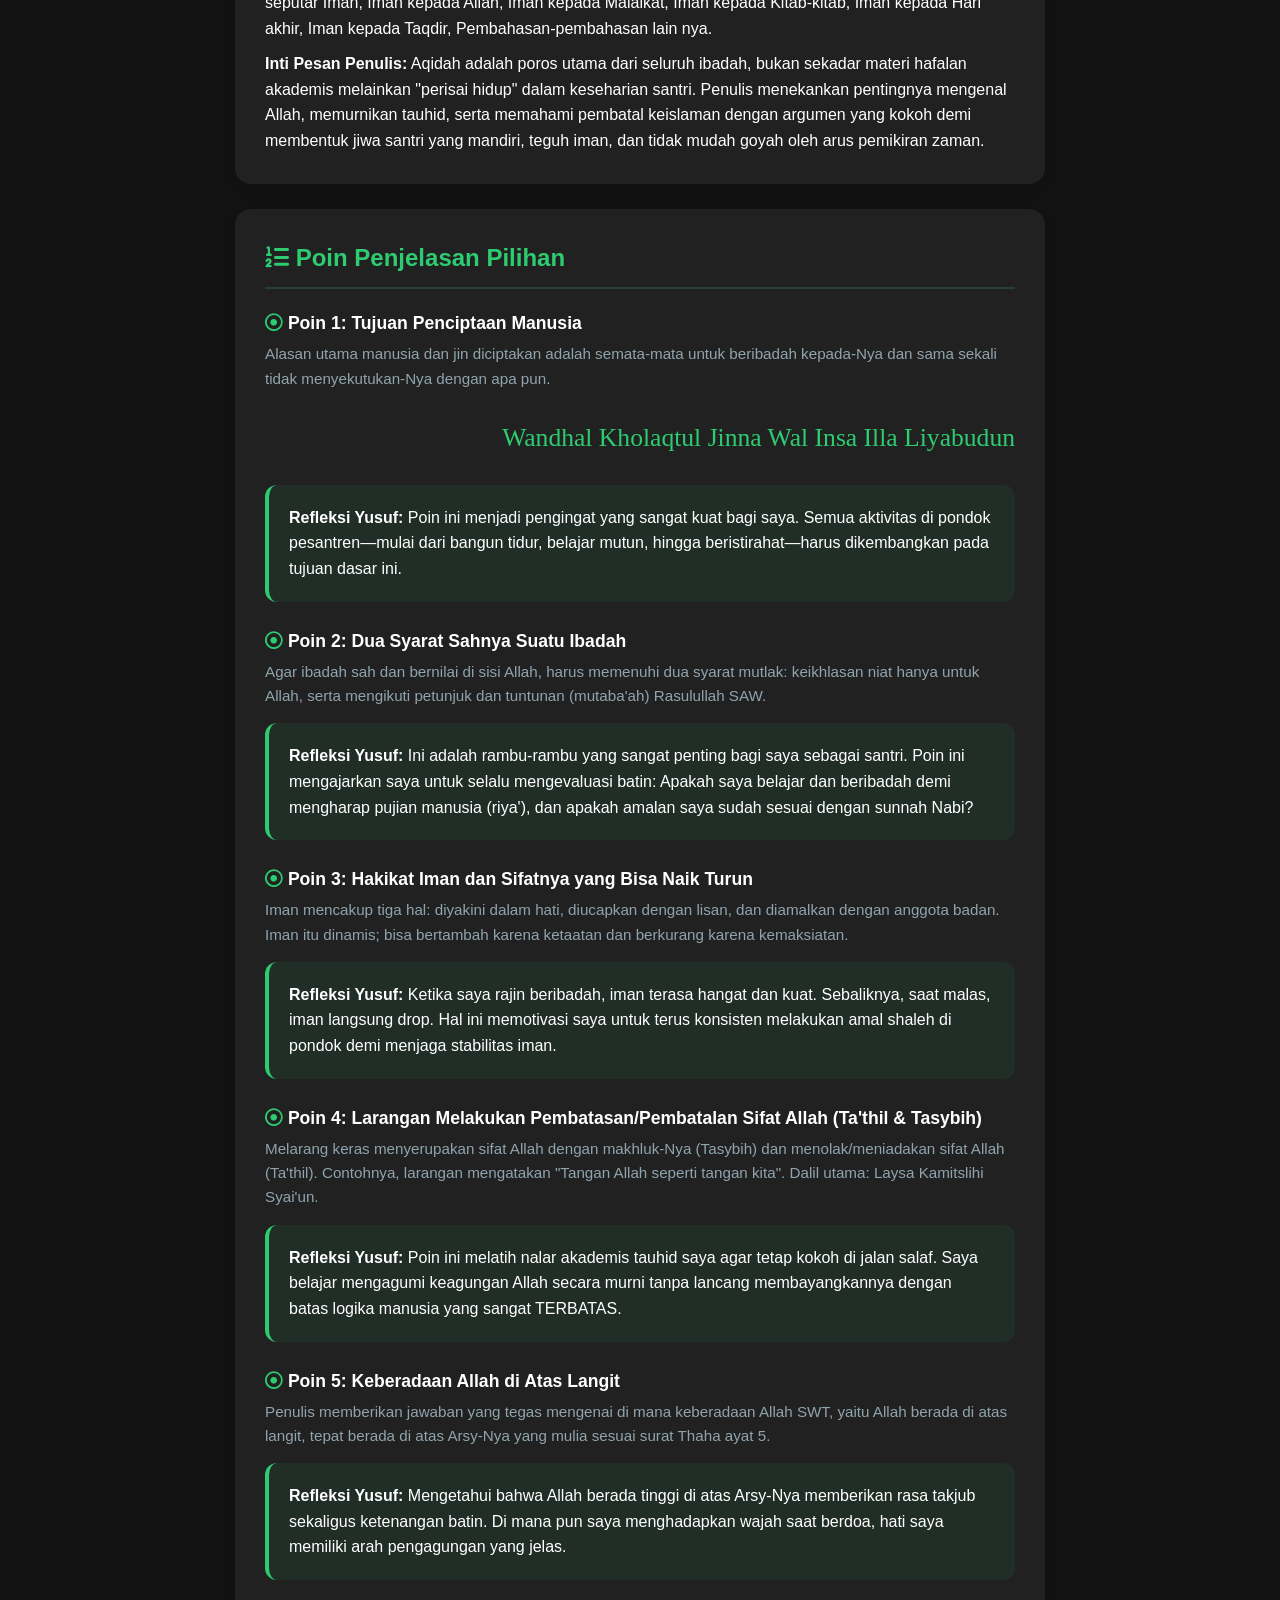
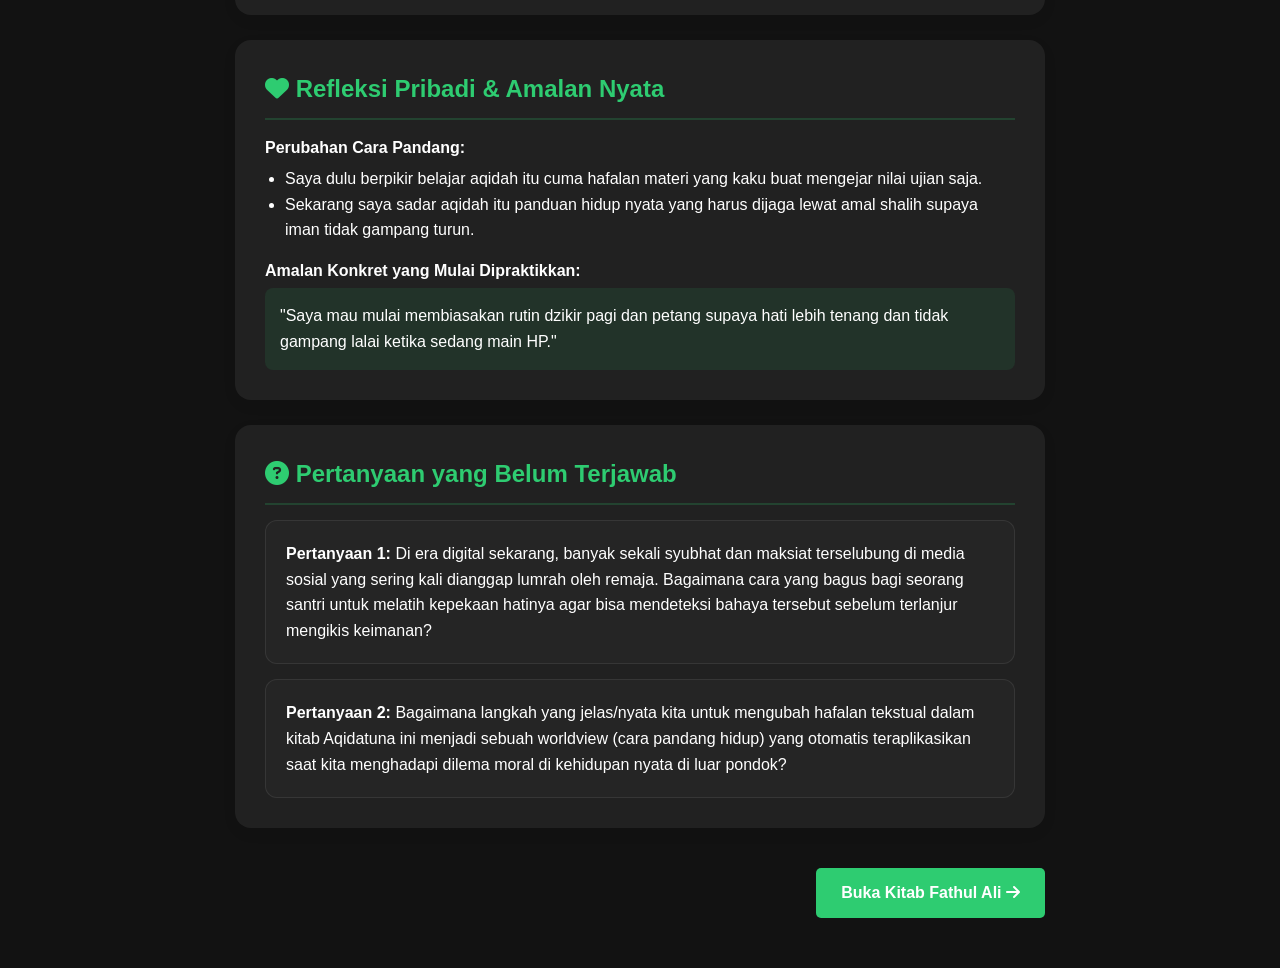
==== commit 2f2b27fd: "update kitab" ====
--- a/portofolio-aqidatuna.html
+++ b/portofolio-aqidatuna.html
@@ -43,20 +43,20 @@
             <div class="main-video" style="position: relative; padding-bottom: 56.25%; height: 0; overflow: hidden; max-width: 100%; border-radius: 12px; margin-bottom: 15px; box-shadow: 0 8px 24px rgba(0,0,0,0.4); border: 2px solid #2ecc71;">
                 <iframe src="https://drive.google.com/file/d/1DZRh9yDJXl0GiHxTYDhAKfuanOThkNll/view" style="position: absolute; top: 0; left: 0; width: 100%; height: 100%; border: none;" allowfullscreen></iframe>
             </div>
-            <p style="color: var(--hijau-kalem); font-size: 0.9rem; margin-bottom: 30px; text-align: center; font-style: italic;">▲ Video Utama: Presentasi Setoran Mutun & Penjelasan Kitab Aqidatuna</p>
+            <p style="color: var(--hijau-kalem); font-size: 0.9rem; margin-bottom: 30px; text-align: center; font-style: italic;">setoran marhalah 1 aqidatuna</p>
 
             <div class="sub-video-grid" style="display: grid; grid-template-columns: repeat(auto-fit, minmax(280px, 1fr)); gap: 20px;">
                 <div>
                     <div style="position: relative; padding-bottom: 56.25%; height: 0; overflow: hidden; border-radius: 10px; box-shadow: 0 5px 15px rgba(0,0,0,0.3); border: 1px solid rgba(46, 204, 113, 0.4);">
                         <iframe src="https://drive.google.com/file/d/14jREDyd_kbwCpRzvKO28LNCaBOlIFTAy/view?usp=drive_link " style="position: absolute; top: 0; left: 0; width: 100%; height: 100%; border: none;" allowfullscreen></iframe>
                     </div>
-                    <p style="color: var(--hijau-kalem); font-size: 0.85rem; margin-top: 8px; text-align: center;">Dokumentasi 2: Sesi Pembacaan Dalil Tauhid</p>
+                    <p style="color: var(--hijau-kalem); font-size: 0.85rem; margin-top: 8px; text-align: center;">setoran marhalah 2 aqidatuna</p>
                 </div>
                 <div>
                     <div style="position: relative; padding-bottom: 56.25%; height: 0; overflow: hidden; border-radius: 10px; box-shadow: 0 5px 15px rgba(0,0,0,0.3); border: 1px solid rgba(46, 204, 113, 0.4);">
                         <iframe src="https://drive.google.com/file/d/1yWGfNMpVQgR9YWp_QHHrz1KunPrBne9O/view?usp=drive_link" style="position: absolute; top: 0; left: 0; width: 100%; height: 100%; border: none;" allowfullscreen></iframe>
                     </div>
-                    <p style="color: var(--hijau-kalem); font-size: 0.85rem; margin-top: 8px; text-align: center;">Dokumentasi 3: Tanya Jawab Seputar Pembatal Keislaman</p>
+                    <p style="color: var(--hijau-kalem); font-size: 0.85rem; margin-top: 8px; text-align: center;">setoran marhalah 3 aqidatuna</p>
                 </div>
             </div>
         </div>
